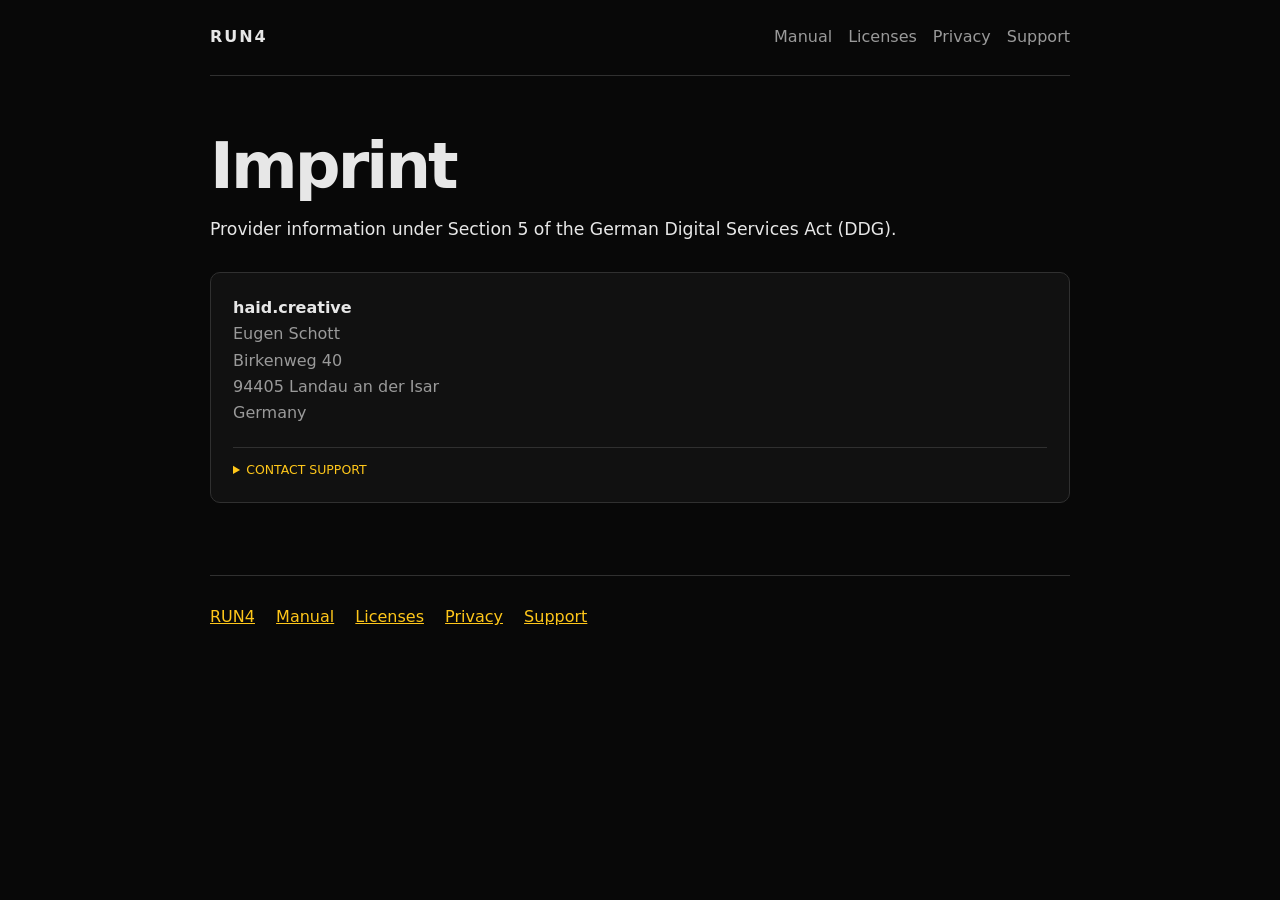
==== imprint.html @ 2fdb50d3 "Publish RUN4 website" ====
<!doctype html>
<html lang="en">
<head>
  <meta charset="utf-8">
  <meta name="viewport" content="width=device-width, initial-scale=1">
  <meta name="description" content="Provider information for RUN4 and haid.creative.">
  <title>RUN4 Imprint</title>
  <link rel="icon" type="image/png" href="assets/run4-app-icon.png">
  <link rel="stylesheet" href="legal.css">
</head>
<body>
  <header>
    <a class="brand" href="index.html">RUN4</a>
    <nav aria-label="Legal navigation">
      <a href="assets/RUN4-Manual.pdf" download>Manual</a>
      <a href="licenses.html">Licenses</a>
      <a href="privacy.html">Privacy</a>
      <a href="support.html">Support</a>
    </nav>
  </header>

  <main>
    <h1>Imprint</h1>
    <p class="lede">Provider information under Section 5 of the German Digital Services Act (DDG).</p>

    <section class="card">
      <address>
        <strong>haid.creative</strong><br>
        Eugen Schott<br>
        Birkenweg 40<br>
        94405 Landau an der Isar<br>
        Germany
      </address>
      <details class="support-contact compact-contact">
        <summary>Contact Support</summary>
        <p><a href="mailto:haid.creative@gmail.com?subject=RUN4%20Support">haid.creative@gmail.com</a></p>
      </details>
    </section>

  </main>

  <footer>
    <a href="index.html">RUN4</a>
    <a href="assets/RUN4-Manual.pdf" download>Manual</a>
    <a href="licenses.html">Licenses</a>
    <a href="privacy.html">Privacy</a>
    <a href="support.html">Support</a>
  </footer>
</body>
</html>
---- legal.css ----
:root {
  --bg: #080808;
  --surface: #111111;
  --line: #303030;
  --text: #e7e7e7;
  --muted: #9a9a9a;
  --amber: #ffc71a;
  color-scheme: dark;
  font-family: Inter, ui-sans-serif, system-ui, -apple-system, BlinkMacSystemFont, "Segoe UI", sans-serif;
}

* { box-sizing: border-box; }

body {
  margin: 0;
  background: var(--bg);
  color: var(--text);
  line-height: 1.65;
}

a { color: var(--amber); }

main a { text-underline-offset: 3px; }

header,
main,
footer {
  width: min(860px, calc(100% - 40px));
  margin-inline: auto;
}

header {
  display: flex;
  align-items: center;
  justify-content: space-between;
  gap: 24px;
  min-height: 76px;
  border-bottom: 1px solid var(--line);
}

.brand {
  color: var(--text);
  text-decoration: none;
  font-weight: 750;
  letter-spacing: 0.12em;
}

nav {
  display: flex;
  flex-wrap: wrap;
  gap: 16px;
}

nav a {
  color: var(--muted);
  text-decoration: none;
}

main { padding-block: 58px 72px; }

h1 {
  margin: 0 0 10px;
  font-size: clamp(2.1rem, 8vw, 4rem);
  line-height: 1;
  letter-spacing: -0.045em;
}

h2 {
  margin: 44px 0 12px;
  color: var(--amber);
  font-size: 1rem;
  letter-spacing: 0.08em;
  text-transform: uppercase;
}

p, li { color: var(--muted); }
strong { color: var(--text); }

.lede {
  max-width: 720px;
  color: var(--text);
  font-size: 1.08rem;
}

.card {
  margin-top: 28px;
  padding: 22px;
  border: 1px solid var(--line);
  border-radius: 10px;
  background: var(--surface);
}

.launch-note {
  border-color: var(--amber);
  color: var(--text);
}

address {
  color: var(--muted);
  font-style: normal;
}

.legal-identity {
  margin-top: 72px;
  padding-top: 20px;
  border-top: 1px solid var(--line);
  color: var(--muted);
  font-size: 0.7rem;
  line-height: 1.45;
}

.legal-identity h2 {
  margin: 0 0 8px;
  font-size: 0.65rem;
}

.support-contact {
  margin-top: 56px;
  padding-top: 20px;
  border-top: 1px solid var(--line);
  color: var(--muted);
}

.support-contact summary {
  width: fit-content;
  color: var(--amber);
  cursor: pointer;
  font-size: 0.78rem;
  text-transform: uppercase;
}

.compact-contact {
  margin-top: 20px;
  padding-top: 12px;
}

details.license {
  margin-top: 12px;
  padding: 16px 18px;
  border: 1px solid var(--line);
  border-radius: 10px;
  background: var(--surface);
}

details.license summary {
  color: var(--text);
  cursor: pointer;
  font-weight: 650;
}

details.license p {
  margin: 12px 0 0;
  font-size: .92rem;
}

details.license pre {
  margin: 18px 0 0;
  padding-top: 18px;
  overflow-x: auto;
  border-top: 1px solid var(--line);
  color: var(--muted);
  font: 0.72rem/1.55 ui-monospace, SFMono-Regular, Menlo, Monaco, Consolas, monospace;
  white-space: pre-wrap;
}

.language-break {
  margin-top: 68px;
  padding-top: 48px;
  border-top: 1px solid var(--line);
}

footer {
  padding-block: 28px 44px;
  border-top: 1px solid var(--line);
  color: var(--muted);
}

footer a { margin-right: 16px; }

@media (max-width: 620px) {
  header {
    align-items: flex-start;
    flex-direction: column;
    padding-block: 18px;
  }
}
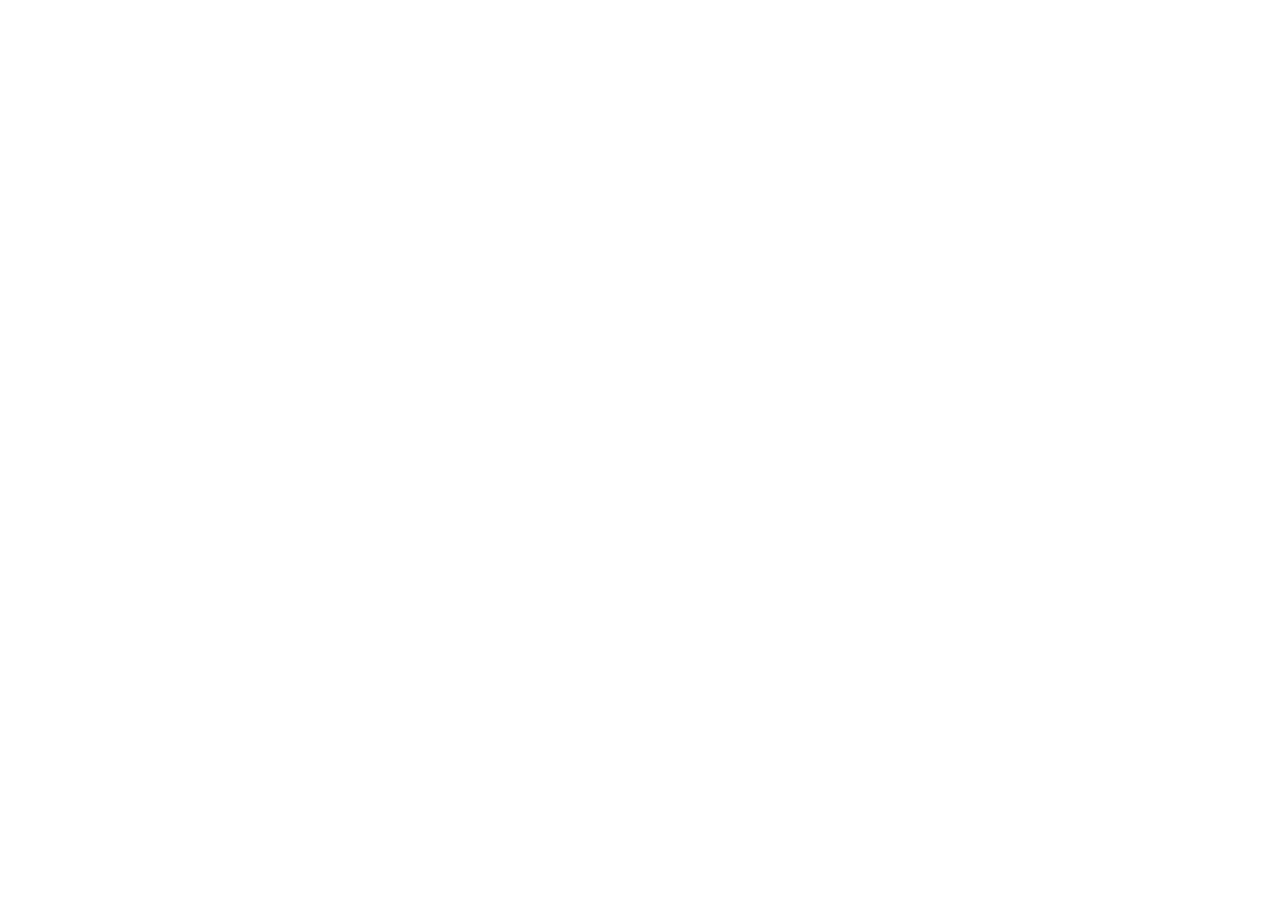
==== commit e6dd9ee1: "Redirect marketing pages to eugenschott.de" ====
--- a/imprint.html
+++ b/imprint.html
@@ -1,50 +1 @@
-<!doctype html>
-<html lang="en">
-<head>
-  <meta charset="utf-8">
-  <meta name="viewport" content="width=device-width, initial-scale=1">
-  <meta name="description" content="Provider information for RUN4 and haid.creative.">
-  <title>RUN4 Imprint</title>
-  <link rel="icon" type="image/png" href="assets/run4-app-icon.png">
-  <link rel="stylesheet" href="legal.css">
-</head>
-<body>
-  <header>
-    <a class="brand" href="index.html">RUN4</a>
-    <nav aria-label="Legal navigation">
-      <a href="assets/RUN4-Manual.pdf" download>Manual</a>
-      <a href="licenses.html">Licenses</a>
-      <a href="privacy.html">Privacy</a>
-      <a href="support.html">Support</a>
-    </nav>
-  </header>
-
-  <main>
-    <h1>Imprint</h1>
-    <p class="lede">Provider information under Section 5 of the German Digital Services Act (DDG).</p>
-
-    <section class="card">
-      <address>
-        <strong>haid.creative</strong><br>
-        Eugen Schott<br>
-        Birkenweg 40<br>
-        94405 Landau an der Isar<br>
-        Germany
-      </address>
-      <details class="support-contact compact-contact">
-        <summary>Contact Support</summary>
-        <p><a href="mailto:haid.creative@gmail.com?subject=RUN4%20Support">haid.creative@gmail.com</a></p>
-      </details>
-    </section>
-
-  </main>
-
-  <footer>
-    <a href="index.html">RUN4</a>
-    <a href="assets/RUN4-Manual.pdf" download>Manual</a>
-    <a href="licenses.html">Licenses</a>
-    <a href="privacy.html">Privacy</a>
-    <a href="support.html">Support</a>
-  </footer>
-</body>
-</html>
+<!doctype html><html lang="en"><head><meta charset="utf-8"><meta name="viewport" content="width=device-width,initial-scale=1"><title>RUN4 has moved</title><link rel="canonical" href="https://eugenschott.de/run4/imprint/"><meta http-equiv="refresh" content="0;url=https://eugenschott.de/run4/imprint/"><script>location.replace("https://eugenschott.de/run4/imprint/"+location.search+location.hash);</script></head><body><h1>We have moved</h1><p><a href="https://eugenschott.de/run4/imprint/">Continue to https://eugenschott.de/run4/imprint/</a></p></body></html>
